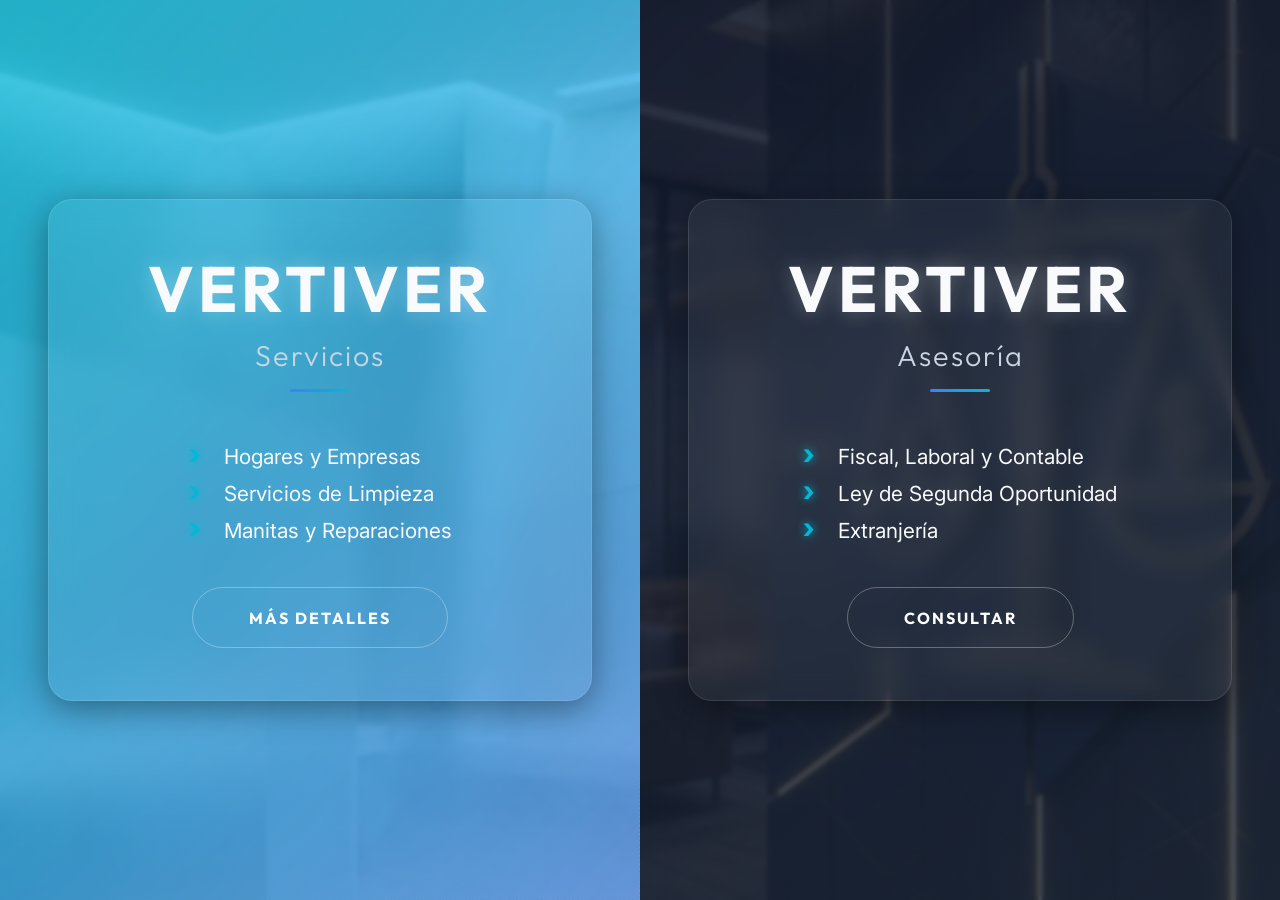
==== index.html @ e9c7ad5e "Primera fase de la pagina web" ====
<!DOCTYPE html>
<html lang="es">

<head>
    <meta charset="UTF-8">
    <meta name="viewport" content="width=device-width, initial-scale=1.0">
    <title>Vertiver | Servicios y Asesoría</title>
    <meta name="description"
        content="Vertiver - Soluciones integrales en servicios para el hogar y asesoría profesional para empresas y particulares.">
    <link rel="stylesheet" href="css/style.css">
    <link rel="icon" type="image/x-icon" href="favicon.ico">
</head>

<body>
    <div class="container">
        <div class="split left">
            <div class="content">
                <h1>Vertiver</h1>
                <h2>Servicios</h2>
                <ul>
                    <li>Hogares y Empresas</li>
                    <li>Servicios de Limpieza</li>
                    <li>Manitas y Reparaciones</li>
                </ul>
                <a href="vertiver_servicios/vertiver_servicios.html" class="btn">Más Detalles</a>
            </div>
        </div>
        <div class="split right">
            <div class="content">
                <h1>Vertiver</h1>
                <h2>Asesoría</h2>
                <ul>
                    <li>Fiscal, Laboral y Contable</li>
                    <li>Ley de Segunda Oportunidad</li>
                    <li>Extranjería</li>
                </ul>
                <a href="vertiver_asesoria/index.html" class="btn">Consultar</a>
            </div>
        </div>
    </div>

    <script src="js/script.js"></script>
</body>

</html>
---- css/style.css ----
@import url('https://fonts.googleapis.com/css2?family=Inter:wght@300;400;500;600&family=Outfit:wght@300;400;600;700&display=swap');

:root {
    /* New Futuristic Palette */
    --bg-dark: #0f172a;
    /* Slate 900 */
    --bg-darker: #020617;
    /* Slate 950 */
    --text-primary: #f8fafc;
    /* Slate 50 */
    --text-secondary: #cbd5e1;
    /* Slate 300 */
    --accent-blue: #3b82f6;
    /* Blue 500 */
    --accent-cyan: #06b6d4;
    /* Cyan 500 */
    --glass-bg: rgba(255, 255, 255, 0.05);
    --glass-border: rgba(255, 255, 255, 0.1);
    --glass-shadow: 0 8px 32px 0 rgba(0, 0, 0, 0.37);
    --left-bg-color: rgba(6, 182, 212, 0.7);
    /* Cyan tint */
    --right-bg-color: rgba(30, 41, 59, 0.85);
    /* Slate tint */
    --hover-width: 65%;
    --other-width: 35%;
    --speed: 800ms;
    /* Slower, smoother transition */
}

* {
    box-sizing: border-box;
    margin: 0;
    padding: 0;
}

body {
    font-family: 'Inter', sans-serif;
    height: 100vh;
    overflow: hidden;
    margin: 0;
    background: var(--bg-darker);
    color: var(--text-primary);
}

.container {
    position: relative;
    width: 100%;
    height: 100%;
    display: flex;
}

/* Split Section Styling */
.split {
    position: relative;
    width: 50%;
    height: 100%;
    overflow: hidden;
    transition: width var(--speed) cubic-bezier(0.4, 0, 0.2, 1);
    /* Smoother easing */
    display: flex;
    flex-direction: column;
    justify-content: center;
    align-items: center;
    text-align: center;
}

.split.left {
    background: url('../assets/servicios.png') center center no-repeat;
    background-size: cover;
}

.split.right {
    background: url('../assets/asesoria.png') center center no-repeat;
    background-size: cover;
}

/* Overlays */
.split::before {
    content: "";
    position: absolute;
    width: 100%;
    height: 100%;
    top: 0;
    left: 0;
    transition: background-color var(--speed) ease;
    z-index: 1;
    backdrop-filter: blur(2px);
    /* Slight blur on idle */
}

.split.left::before {
    background-color: rgba(6, 182, 212, 0.8);
    /* Cyan overlay */
    background: linear-gradient(135deg, rgba(6, 182, 212, 0.8) 0%, rgba(59, 130, 246, 0.6) 100%);
}

.split.right::before {
    background-color: rgba(15, 23, 42, 0.85);
    /* Dark overlay */
    background: linear-gradient(135deg, rgba(15, 23, 42, 0.9) 0%, rgba(30, 41, 59, 0.8) 100%);
}

.split:hover::before {
    background-color: rgba(0, 0, 0, 0.4);
    /* Darken slightly to let image pop */
    backdrop-filter: blur(0px);
    /* Clear blur on hover to see image details */
}

/* Hover Width Logic */
.container.hover-left .left {
    width: var(--hover-width);
}

.container.hover-left .right {
    width: var(--other-width);
}

.container.hover-right .right {
    width: var(--hover-width);
}

.container.hover-right .left {
    width: var(--other-width);
}

/* Glass Content Card */
.content {
    position: relative;
    z-index: 2;
    padding: 3rem;
    max-width: 600px;
    width: 85%;
    transition: transform var(--speed) ease, opacity var(--speed) ease;

    /* Glassmorphism Effect */
    background: var(--glass-bg);
    backdrop-filter: blur(12px);
    -webkit-backdrop-filter: blur(12px);
    border: 1px solid var(--glass-border);
    border-radius: 24px;
    box-shadow: var(--glass-shadow);
}

/* Typography */
h1 {
    font-family: 'Outfit', sans-serif;
    font-size: 4rem;
    margin-bottom: 0.5rem;
    text-transform: uppercase;
    letter-spacing: 4px;
    font-weight: 700;
    /* Subtle text glow */
    text-shadow: 0 0 20px rgba(255, 255, 255, 0.3);
}

h2 {
    font-family: 'Outfit', sans-serif;
    font-size: 1.8rem;
    font-weight: 300;
    margin-bottom: 2.5rem;
    color: var(--text-secondary);
    letter-spacing: 2px;
}

/* Decorative Line under H2 */
h2::after {
    content: '';
    display: block;
    width: 60px;
    height: 3px;
    background: linear-gradient(90deg, var(--accent-blue), var(--accent-cyan));
    margin: 1rem auto 0;
    border-radius: 2px;
}

ul {
    list-style: none;
    text-align: left;
    display: inline-block;
    padding: 0;
    margin-bottom: 2rem;
}

li {
    font-size: 1.3rem;
    margin: 12px 0;
    padding-left: 35px;
    position: relative;
    color: var(--text-primary);
    font-weight: 400;
}

li::before {
    content: '›';
    /* Minimalist arrow */
    color: var(--accent-cyan);
    position: absolute;
    left: 0;
    font-size: 1.8rem;
    line-height: 1.2rem;
    font-weight: 700;
    text-shadow: 0 0 10px var(--accent-cyan);
}

/* Futuristic Button */
.btn {
    display: inline-block;
    padding: 1.2rem 3.5rem;
    font-family: 'Outfit', sans-serif;
    font-weight: 700;
    text-decoration: none;
    color: white;
    background: transparent;
    border: 1px solid rgba(255, 255, 255, 0.3);
    border-radius: 50px;
    transition: all 0.4s ease;
    text-transform: uppercase;
    letter-spacing: 2px;
    position: relative;
    overflow: hidden;
    z-index: 1;
}

.btn::before {
    content: '';
    position: absolute;
    top: 0;
    left: 0;
    width: 0%;
    height: 100%;
    background: linear-gradient(90deg, var(--accent-blue), var(--accent-cyan));
    z-index: -1;
    transition: width 0.4s ease;
}

.btn:hover {
    border-color: transparent;
    box-shadow: 0 0 25px rgba(6, 182, 212, 0.6);
    /* Glow effect */
    transform: translateY(-2px);
}

.btn:hover::before {
    width: 100%;
}

/* Mobile Responsive */
@media(max-width: 800px) {
    .container {
        flex-direction: column;
    }

    .split {
        width: 100%;
        height: 50%;
    }

    .container.hover-left .left,
    .container.hover-left .right,
    .container.hover-right .left,
    .container.hover-right .right {
        width: 100%;
        height: 50%;
    }

    h1 {
        font-size: 2.8rem;
    }

    h2 {
        font-size: 1.4rem;
    }

    .content {
        padding: 2rem;
        width: 90%;
    }
}
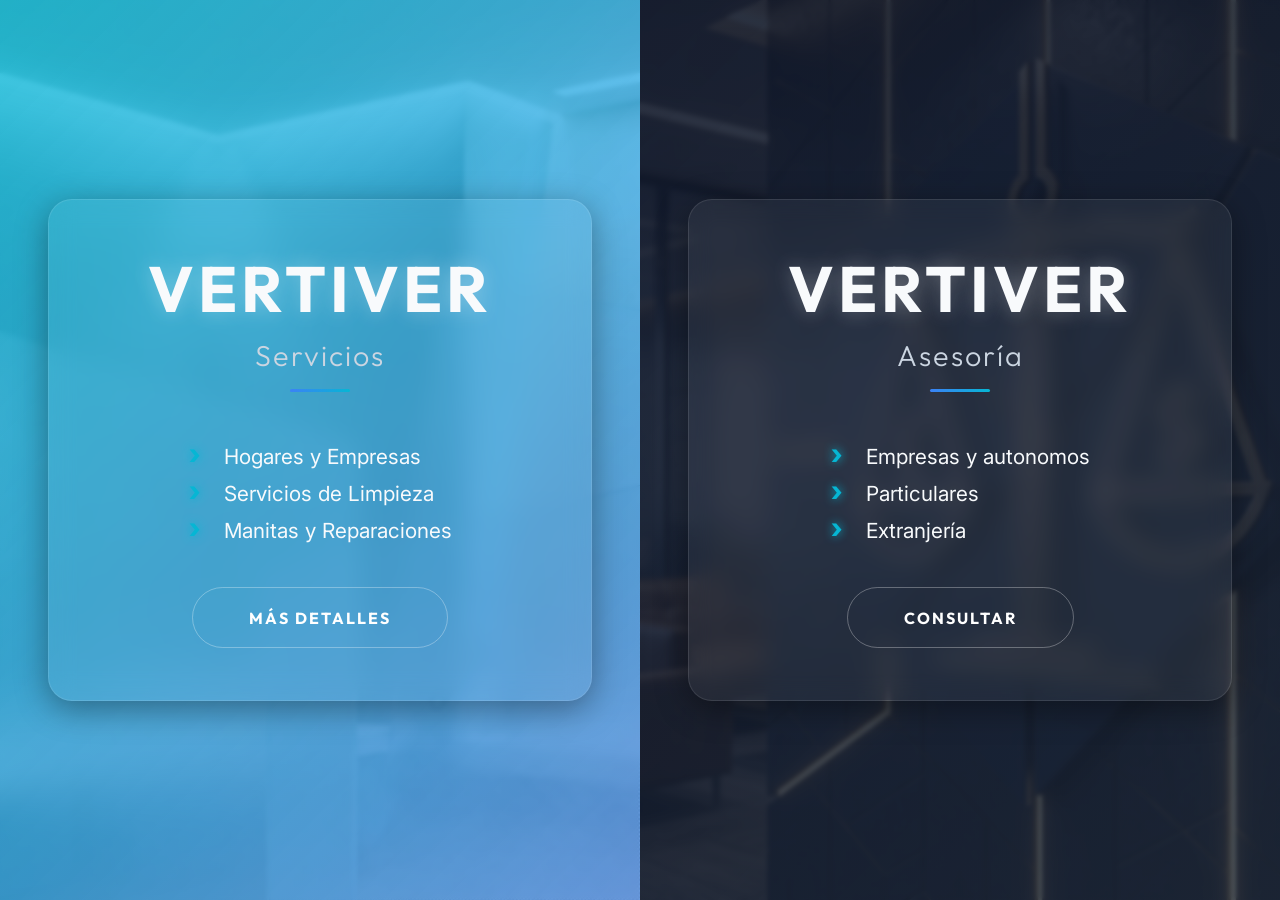
==== commit a000924d: "los 3 puntos de la asesoria llevan a sus paginas" ====
--- a/index.html
+++ b/index.html
@@ -30,9 +30,12 @@
                 <h1>Vertiver</h1>
                 <h2>Asesoría</h2>
                 <ul>
-                    <li>Fiscal, Laboral y Contable</li>
-                    <li>Ley de Segunda Oportunidad</li>
-                    <li>Extranjería</li>
+                    <li><a href="vertiver_asesoria/empresas-autonomos.html"
+                            style="color: inherit; text-decoration: none;">Empresas y autonomos</a></li>
+                    <li><a href="vertiver_asesoria/particulares.html"
+                            style="color: inherit; text-decoration: none;">Particulares</a></li>
+                    <li><a href="vertiver_asesoria/extranjeria.html"
+                            style="color: inherit; text-decoration: none;">Extranjería</a></li>
                 </ul>
                 <a href="vertiver_asesoria/index.html" class="btn">Consultar</a>
             </div>
